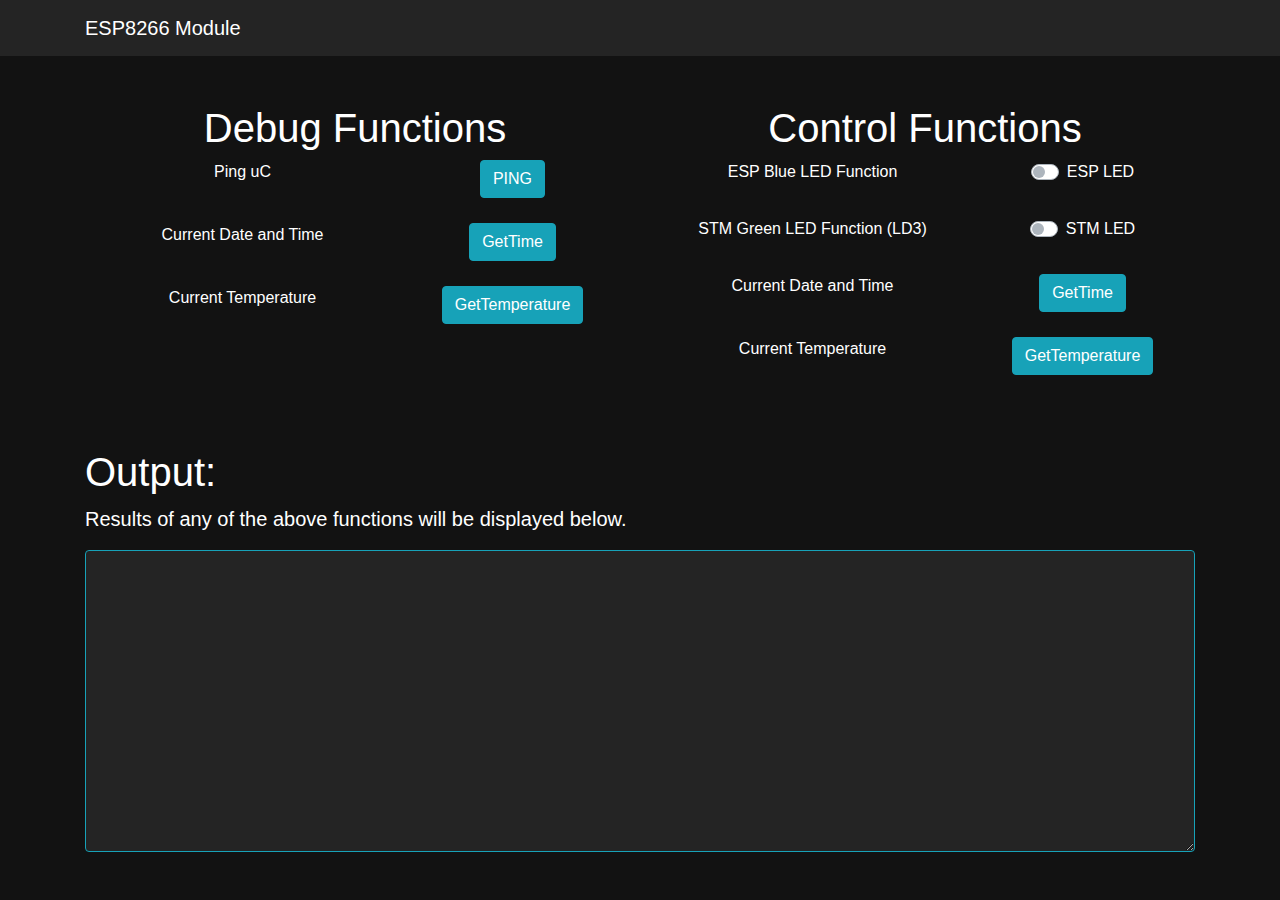
==== AdvancedWebServer/data/index.html @ 4760ff4c "Initial commit" ====
<!DOCTYPE html>
<html lang="en">
<head>
  <meta charset="utf-8">
  <meta name="viewport" content="width=device-width, initial-scale=1, shrink-to-fit=no">
  <meta name="description" content="">
  <meta name="author" content="">
  <title>ESP8266 - HTTP Server</title>

  <link href="bootstrap-0.min.css" rel="stylesheet">
  <link href="bootstrap-1.min.css" rel="stylesheet">
  <link href="bootstrap-2.min.css" rel="stylesheet">
  <link href="bootstrap-3.min.css" rel="stylesheet">
  <link href="bootstrap-4.min.css" rel="stylesheet">
  <link href="bootstrap-5.min.css" rel="stylesheet">
  <style>
  .mar {
    margin-bottom: 25px;
  }
  </style>
  <!-- Bootstrap core CSS -->
  <script>
    var websock;
    function start() {
      websock = new WebSocket('ws://' + window.location.hostname + ':81/');
      websock.onopen = function(evt) { console.log('websock open'); };
      websock.onclose = function(evt) { console.log('websock close'); };
      websock.onerror = function(evt) { console.log(evt); };
      websock.onmessage = function(evt) {
        console.log(evt);
        var e = document.getElementById('ledState');
        if (evt.data === 'toggleLED') {
        }
        else if (evt.data === 'ledoff') {
          e.style.color = 'black';
        }
        else {
          console.log('unknown event');
        }
      };
    }
    function buttonclick(e) {
      websock.send('$' + e.id);
    }
  </script>
</head>
<body onload="javascript:start();">
<!-- Navigation -->
<nav class="navbar navbar-expand-lg navbar-dark bg-dark static-top">
  <div class="container">
    <a class="navbar-brand" href="#">ESP8266 Module</a>
  </div>
</nav>
<!-- Page Content -->
<div class="container text-white">
  <div class="row">
    <div class="col-lg-6 text-center justify-content-right">
      <h1 class="mt-5">Debug Functions</h1>
      <div class="container">
        <div class="row justify-content-around mar">
          <div class="col-6">
            <label>Ping uC</label>
          </div>
          <div class="col-4">
            <button class="btn btn-info" type="submit">PING</button>
          </div>
        </div>
        <div class="row justify-content-around mar">
          <div class="col-6">
            <label>Current Date and Time</label>
          </div>
          <div class="col-4 mb-100">
            <button class="btn btn-info" type="submit">GetTime</button>
          </div>
        </div>

        <div class="row justify-content-around mar">
          <div class="col-6">
            <label>Current Temperature</label>
          </div>
          <div class="col-4 mb-100">
            <button class="btn btn-info" type="submit">GetTemperature</button>
          </div>
        </div>
      </div>
    </div>
    <div class="col-lg-6 text-center">
      <h1 class="mt-5">Control Functions</h1>
      <div class="container">
        <div class="row justify-content-around mar">
          <div class="col-6">
            <label>ESP Blue LED Function</label>
          </div>
          <div class="col-4">
            <div class="custom-control custom-switch">
              <input type="checkbox" class="custom-control-input" onclick="buttonclick(this);" id="toggleESPLED">
              <label class="custom-control-label" for="toggleESPLED">ESP LED</label>
            </div>
          </div>
        </div>
        <div class="row justify-content-around mar">
          <div class="col-6">
            <label>STM Green LED Function (LD3)</label>
          </div>
          <div class="col-4">
            <div class="custom-control custom-switch">
              <input type="checkbox" class="custom-control-input" onclick="buttonclick(this);" id="toggleSTMLED">
              <label class="custom-control-label" for="toggleSTMLED">STM LED</label>
            </div>
          </div>
        </div>
        <div class="row justify-content-around mar">
          <div class="col-6">
            <label>Current Date and Time</label>
          </div>
          <div class="col-4 mb-100">
            <button class="btn btn-info" type="submit">GetTime</button>
          </div>
        </div>

        <div class="row justify-content-around mar">
          <div class="col-6">
            <label>Current Temperature</label>
          </div>
          <div class="col-4 mb-100">
            <button class="btn btn-info" type="submit">GetTemperature</button>
          </div>
        </div>
      </div>
    </div>
  </div>
  <div class="row">
    <div class="col-12">
      <h1 class="mt-5">Output:</h1>
      <p class="lead">Results of any of the above functions will be displayed below.</p>
      <div class="form-group">
        <textarea class="form-control bg-dark border-info shadow-none" id="exampleFormControlTextarea4" rows="12" readonly></textarea>
      </div>
    </div>
  </div>
</div>
</body>
</html>
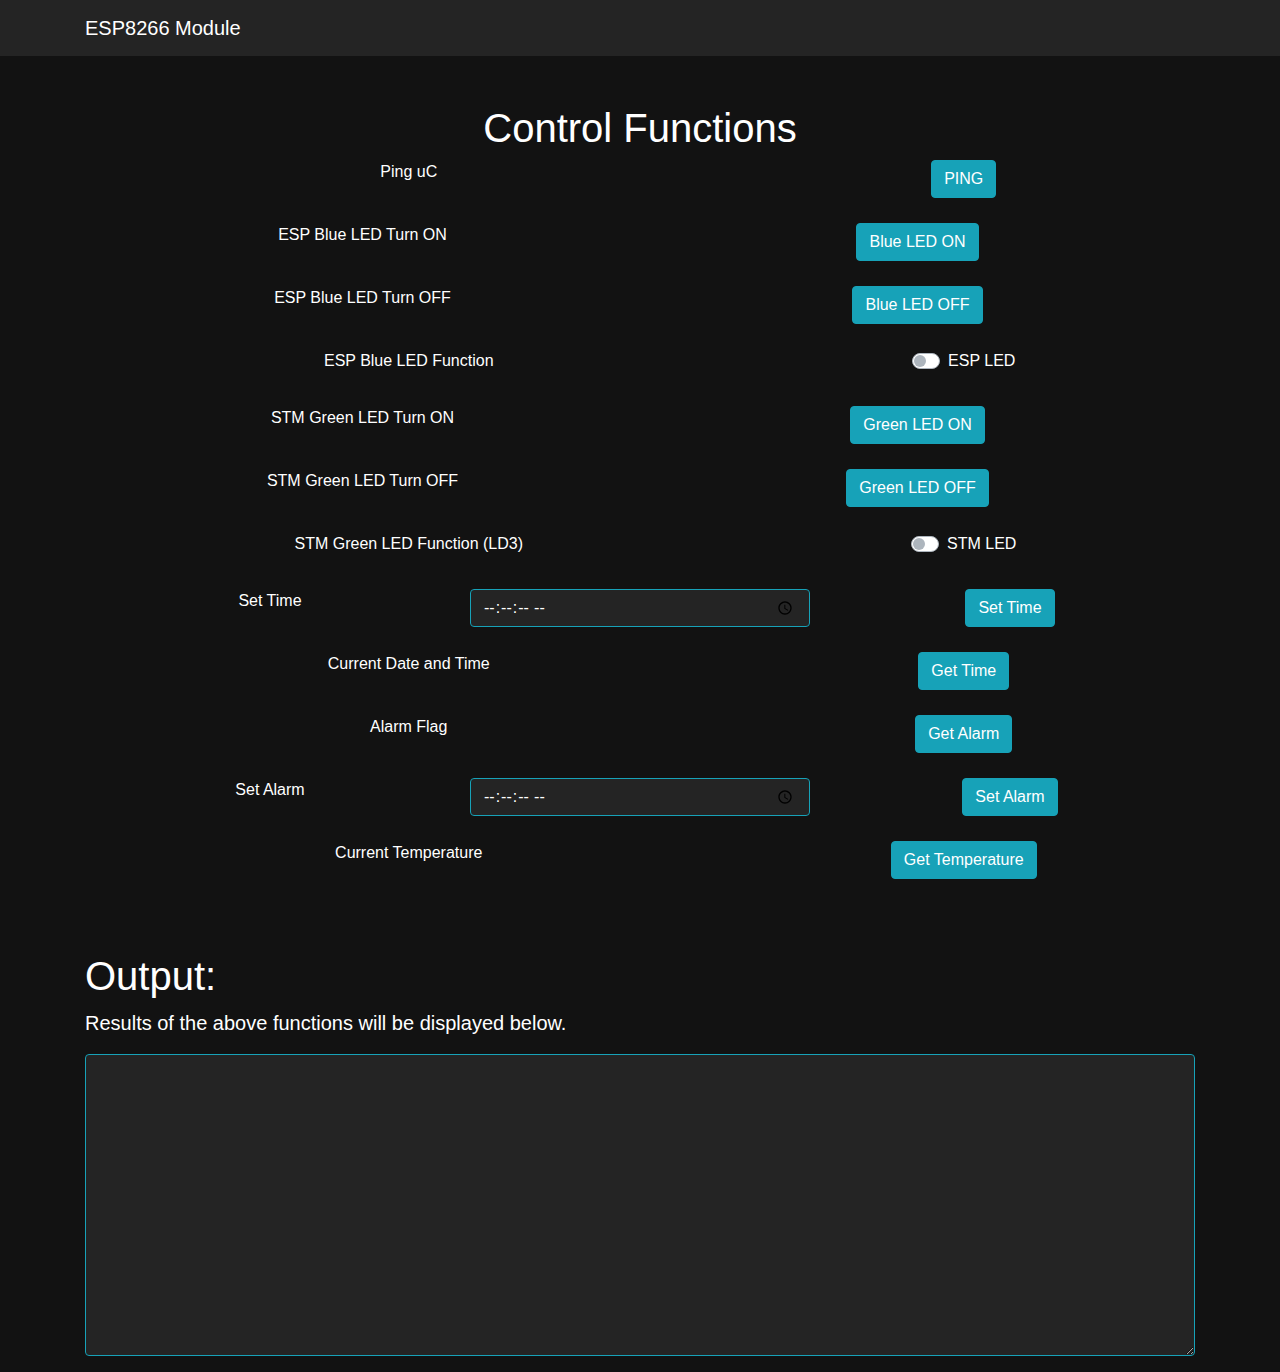
==== commit 0f949fd7: "'MS3'" ====
--- a/AdvancedWebServer/data/index.html
+++ b/AdvancedWebServer/data/index.html
@@ -21,26 +21,45 @@
   <!-- Bootstrap core CSS -->
   <script>
     var websock;
+    var started;
+    var ended;
+    var responded = false;
     function start() {
       websock = new WebSocket('ws://' + window.location.hostname + ':81/');
       websock.onopen = function(evt) { console.log('websock open'); };
       websock.onclose = function(evt) { console.log('websock close'); };
       websock.onerror = function(evt) { console.log(evt); };
       websock.onmessage = function(evt) {
-        console.log(evt);
-        var e = document.getElementById('ledState');
-        if (evt.data === 'toggleLED') {
-        }
-        else if (evt.data === 'ledoff') {
-          e.style.color = 'black';
-        }
-        else {
-          console.log('unknown event');
-        }
+       console.log(evt);
+       if(evt.data == "PONG!") {
+         ended = new Date().getTime()
+         var milliseconds = ended - started;
+         document.getElementById('consoleOut').value += "[Responded in " + milliseconds +" ms] " + evt.data + "\n";
+         responded = true;
+       } else {
+         document.getElementById('consoleOut').value += evt.data + "\n";
+       }
       };
     }
     function buttonclick(e) {
-      websock.send('$' + e.id);
+      var command;
+      if(e.id == "S Alarm") {
+        command = '$' + e.id + ' ' + document.getElementById('currAlarm').value;
+      } else if (e.id == "S Time") {
+        command = '$' + e.id + ' ' + document.getElementById('currTime').value;
+      } else if (e.id == "P STM") {
+        started = new Date().getTime();
+        this.timer = setTimeout(function() { if(!responded) {
+          document.getElementById('consoleOut').value += "[Response timed out]\n";
+        } else {
+          responded = false;
+        } }, 1500);
+        command = '$' + e.id;
+      }else {
+        command = '$' + e.id;
+      }
+      websock.send(command);
+      document.getElementById('consoleOut').value += "Sending Command " + command + "...\n";
     }
   </script>
 </head>
@@ -54,67 +73,116 @@
 <!-- Page Content -->
 <div class="container text-white">
   <div class="row">
-    <div class="col-lg-6 text-center justify-content-right">
-      <h1 class="mt-5">Debug Functions</h1>
-      <div class="container">
-        <div class="row justify-content-around mar">
-          <div class="col-6">
-            <label>Ping uC</label>
-          </div>
-          <div class="col-4">
-            <button class="btn btn-info" type="submit">PING</button>
-          </div>
-        </div>
-        <div class="row justify-content-around mar">
-          <div class="col-6">
-            <label>Current Date and Time</label>
-          </div>
-          <div class="col-4 mb-100">
-            <button class="btn btn-info" type="submit">GetTime</button>
-          </div>
-        </div>
-
-        <div class="row justify-content-around mar">
-          <div class="col-6">
-            <label>Current Temperature</label>
-          </div>
-          <div class="col-4 mb-100">
-            <button class="btn btn-info" type="submit">GetTemperature</button>
-          </div>
-        </div>
-      </div>
-    </div>
-    <div class="col-lg-6 text-center">
+    <div class="col-12 text-center">
       <h1 class="mt-5">Control Functions</h1>
       <div class="container">
         <div class="row justify-content-around mar">
           <div class="col-6">
+            <label>Ping uC</label>
+          </div>
+          <div class="col-4">
+            <button class="btn btn-info" onclick="buttonclick(this);" id="P STM" type="submit">PING</button>
+          </div>
+        </div>
+
+        <div class="row justify-content-around mar">
+          <div class="col-4">
+            <label>ESP Blue LED Turn ON</label>
+          </div>
+          <div class="col-4 mb-100">
+            <button class="btn btn-info" onclick="buttonclick(this);" id="LB ON" type="submit">Blue LED ON</button>
+          </div>
+        </div>
+
+        <div class="row justify-content-around mar">
+          <div class="col-4">
+            <label>ESP Blue LED Turn OFF</label>
+          </div>
+          <div class="col-4 mb-100">
+            <button class="btn btn-info" onclick="buttonclick(this);" id="LB OFF" type="submit">Blue LED OFF</button>
+          </div>
+        </div>
+
+        <div class="row justify-content-around mar">
+          <div class="col-6">
             <label>ESP Blue LED Function</label>
           </div>
           <div class="col-4">
             <div class="custom-control custom-switch">
-              <input type="checkbox" class="custom-control-input" onclick="buttonclick(this);" id="toggleESPLED">
-              <label class="custom-control-label" for="toggleESPLED">ESP LED</label>
+              <input type="checkbox" class="custom-control-input" onclick="buttonclick(this);" id="LB">
+              <label class="custom-control-label" for="LB">ESP LED</label>
             </div>
           </div>
         </div>
         <div class="row justify-content-around mar">
+          <div class="col-4">
+            <label>STM Green LED Turn ON</label>
+          </div>
+          <div class="col-4 mb-100">
+            <button class="btn btn-info" onclick="buttonclick(this);" id="LG ON" type="submit">Green LED ON</button>
+          </div>
+        </div>
+
+        <div class="row justify-content-around mar">
+          <div class="col-4">
+            <label>STM Green LED Turn OFF</label>
+          </div>
+          <div class="col-4 mb-100">
+            <button class="btn btn-info" onclick="buttonclick(this);" id="LG OFF" type="submit">Green LED OFF</button>
+          </div>
+        </div>
+
+        <div class="row justify-content-around mar">
           <div class="col-6">
             <label>STM Green LED Function (LD3)</label>
           </div>
           <div class="col-4">
             <div class="custom-control custom-switch">
-              <input type="checkbox" class="custom-control-input" onclick="buttonclick(this);" id="toggleSTMLED">
-              <label class="custom-control-label" for="toggleSTMLED">STM LED</label>
+              <input type="checkbox" class="custom-control-input" onclick="buttonclick(this);" id="LG">
+              <label class="custom-control-label" for="LG">STM LED</label>
             </div>
           </div>
         </div>
+
+        <div class="row justify-content-around mar">
+          <div class="col-4">
+            <label>Set Time</label>
+          </div>
+          <div class="col-4 mb-100">
+            <input class="form-control bg-dark border-info shadow-none" step="1" type="time" id="currTime" name="currTime">
+          </div>
+          <div class="col-4 mb-100">
+            <button class="btn btn-info" onclick="buttonclick(this);" id="S Time" type="submit">Set Time</button>
+          </div>
+        </div>
+
         <div class="row justify-content-around mar">
           <div class="col-6">
             <label>Current Date and Time</label>
           </div>
           <div class="col-4 mb-100">
-            <button class="btn btn-info" type="submit">GetTime</button>
+            <button class="btn btn-info" onclick="buttonclick(this);" id="G Time" type="submit">Get Time</button>
+          </div>
+        </div>
+
+        <div class="row justify-content-around mar">
+          <div class="col-6">
+            <label>Alarm Flag</label>
+          </div>
+          <div class="col-4 mb-100">
+            <button class="btn btn-info" onclick="buttonclick(this);" id="G Alarm" type="submit">Get Alarm</button>
+          </div>
+        </div>
+
+        <div class="row justify-content-around mar">
+          <div class="col-4">
+            <label>Set Alarm</label>
+          </div>
+          <div class="col-4 mb-100">
+            <input class="form-control bg-dark border-info shadow-none" step="1" type="time" id="currAlarm" name="currAlarm">
+          </div>
+          <div class="col-4 mb-100">
+            <button class="btn btn-info" onclick="buttonclick(this);" id="S Alarm" type="submit">Set Alarm</button>
           </div>
         </div>
 
@@ -123,18 +191,19 @@
             <label>Current Temperature</label>
           </div>
           <div class="col-4 mb-100">
-            <button class="btn btn-info" type="submit">GetTemperature</button>
-          </div>
-        </div>
+            <button class="btn btn-info" onclick="buttonclick(this);" id="G Temp" type="submit">Get Temperature</button>
+          </div>
+        </div>
+
       </div>
     </div>
   </div>
   <div class="row">
     <div class="col-12">
       <h1 class="mt-5">Output:</h1>
-      <p class="lead">Results of any of the above functions will be displayed below.</p>
+      <p class="lead">Results of the above functions will be displayed below.</p>
       <div class="form-group">
-        <textarea class="form-control bg-dark border-info shadow-none" id="exampleFormControlTextarea4" rows="12" readonly></textarea>
+        <textarea class="form-control bg-dark border-info shadow-none" id="consoleOut" rows="12" readonly></textarea>
       </div>
     </div>
   </div>
